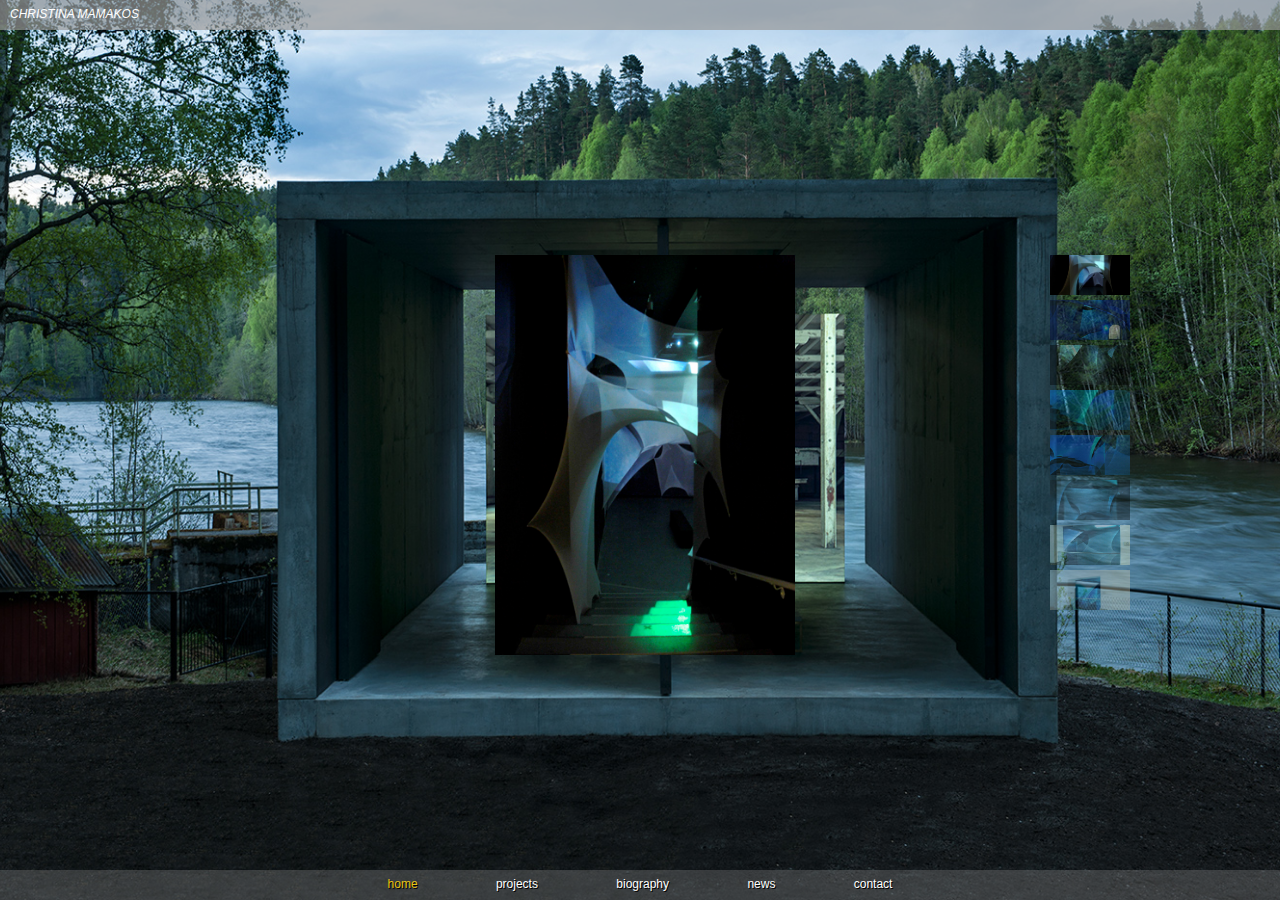
==== Mamakos/src/main/webapp/index.html @ 13bdab5f "initial" ====
<!DOCTYPE html PUBLIC "-//W3C//DTD HTML 4.01 Transitional//EN" "http://www.w3.org/TR/html4/loose.dtd">
<html>
<head>
<meta http-equiv="Content-Type" content="text/html; charset=utf-8">
 <title>Christina Mamakos Fine Arts | Painting</title>
 <meta name="description" content="Official website of Christina Mamakos, fine arts Paintings Exhibitions Installations and art video." />
 <meta name="keywords" content="Fine arts athens, contemporary arts, painting, christina mamakos, exhibitions, installations, conceptual art, art video" />
 
 <link rel="stylesheet" type="text/css" href="styles/site.css" media="screen"/>
 
 <script type="text/javascript" src="scripts/jquery-1.10.1.min.js"></script>
 <script type="text/javascript" src="scripts/jquery.cover.min.js"></script>
 <script type="text/javascript" src="scripts/galleryview/js/jquery.timers-1.2.js"></script>
 <script type="text/javascript" src="scripts/galleryview/js/jquery.easing.1.3.js"></script>
 <script type="text/javascript" src="scripts/galleryview/js/jquery.galleryview-3.0-dev.js"></script>
 <link type="text/css" rel="stylesheet" href="scripts/galleryview/css/jquery.galleryview-3.0-dev.css" />
 
</head>
<body class="live">

  <div id="foreground_wrapper">
    <div id="foreground" style="background-position: center center; background-size: cover;"></div>
  </div>
  <div id="container_outer">
    <div id="container">
      <div id="topnav">
        <div id="title">CHRISTINA MAMAKOS</div>
      </div>
      <div id="work_content">
        <div id="myGallery">
          <ul id="gallery">
            <li><img src="images/projects/waters-wet/waters1.jpg"/></li>
            <li><img src="images/projects/waters-wet/waters2.jpg"/></li>
            <li><img src="images/projects/waters-wet/waters3.jpg"/></li>
            <li><img src="images/projects/waters-wet/waters4.jpg"/></li>
            <li><img src="images/projects/waters-wet/waters5.jpg"/></li>
            <li><img src="images/projects/waters-wet/waters6.jpg"/></li>
            <li><img src="images/projects/waters-wet/waters7.jpg"/></li>
            <li><img src="images/projects/waters-wet/waters8.jpg"/></li>
          </ul>
        </div>
      </div>
      <div id="botnav">
        <ul class="nav">
          <li><a class="active" href="/" title="home">home</a></li>
          <li><a href="/" class="a" title="projects">projects</a></li>
          <li><a href="/" class="a" title="biography">biography</a></li>
          <li><a href="/" class="a" title="news">news</a></li>
          <li><a href="/" class="a" title="contact">contact</a></li>
        </ul>
      </div>
    </div>
  </div>

</body>

<script type="text/javascript">
$(document).ready(function()
  {
    $('#foreground').cover('images/kistefos1.jpg');
    $('#gallery').galleryView({
      panel_animation: 'slide',
      panel_scale: 'fit',
      pan_images: true,
      show_filmstrip_nav: false,
      filmstrip_position: 'right',
      show_infobar: false,
      infobar_opacity: 0,
 });
  });
  
</script>

</html>
---- Mamakos/src/main/webapp/styles/site.css ----
@CHARSET "UTF-8";

html, body, div, span, applet, object, iframe, h1, h2, h3, h4, h5, h6, p, blockquote, pre, a, abbr, acronym, address, big, cite, code, del, dfn, em, font, img, ins, kbd, q, s, samp, small, strike, strong, sub, sup, tt, var, dl, dt, dd, ol, ul, li, fieldset, form, label, legend, table, caption, tbody, tfoot, thead, tr, th, td, hr {
    border: 0 none;
    font-family: inherit;
    font-size: 100%;
    font-style: inherit;
    margin: 0;
    outline: 0 none;
    padding: 0;
    vertical-align: top;
}
:focus {
    outline: 0 none;
}
body {
    line-height: 1;
}
ol, ul {
    list-style: none outside none;
}
table {
    border-collapse: separate;
    border-spacing: 0;
}
caption, th, td {
    font-weight: normal;
    text-align: left;
}
blockquote:before, blockquote:after, q:before, q:after {
    content: "";
}
blockquote, q {
    quotes: "" "";
}
html {
    height: 100%;
}
body {
    background: none repeat scroll 0 0 #000000;
    color: #FFFFFF;
    font-family: 'CartoGothicProLight',Arial,sans-serif;
    font-size: 12px;
    height: 100%;
    line-height: 19px;
    width: 100%;
}
body.live {
    overflow: hidden;
}
a {
    color: #D7D7D7;
    cursor: pointer;
    text-decoration: none;
}
a:hover, a:active {
    color: #f9f9f9;
}
img {
}
p {
}
ul {
    list-style: none outside none;
}
bold, strong {
    color: inherit;
    font-family: 'CartoGothicProBold',Arial,Helvetica,sans-serif;
    font-weight: normal;
}
em {
    font-family: 'CartoGothicProItalic',Arial,Helvetica,sans-serif;
    font-weight: normal;
}
em strong, strong em {
    font-family: 'CartoGothicProBoldItalic',Arial,Helvetica,sans-serif;
    font-weight: normal;
}
p + p, p + h2, p + h3 {
    margin-top: 12px;
}
h1, h2, h3, h4, h5, h6, #logo {
    font-family: 'CartoGothicProLight',Arial,Helvetica,sans-serif;
    font-size: 12px;
    font-weight: normal;
    letter-spacing: 1px;
}
h2 strong {
    font-family: 'CartoGothicProBold',Arial,sans-serif;
}
#container_outer {
    display: block;
    height: 100%;
    min-height: 300px;
    min-width: 600px;
    overflow: hidden;
    position: absolute;
    width: 100%;
}
#container {
    display: block;
    height: 100%;
    margin: 0 auto;
    min-height: 100%;
    position: relative;
}
#drag_container {
    display: block;
    height: 124%;
    left: -12%;
    position: fixed;
    top: -12%;
    width: 124%;
    z-index: 1;
}
#foreground_wrapper {
    display: block;
    height: 100%;
    min-height: 300px;
    min-width: 500px;
    position: absolute;
    width: 100%;
    z-index: 402;
}
#foreground {
    background: none no-repeat scroll left top / cover transparent;
    display: block;
    height: 100%;
    min-height: 300px;
    min-width: 500px;
    position: absolute;
    width: 100%;
    z-index: 403;
}
#player_a {
    z-index: 400;
}

#myGallery
{
  z-index:410;
  top:50%;
  left:50%;
  position: absolute;
  margin-top: -200px;
  text-align: center;
  margin-left: -400px;
}
#main_content_wrapper {
    background: none repeat scroll 0 0 #FFFFFF;
    display: block;
    height: 100%;
    left: 100%;
    overflow: auto;
    position: absolute;
    width: 100%;
    z-index: 405;
}
#main_content, #work_content {
    display: block;
    height: auto;
    margin-bottom: 55550px !important;
    position: absolute;
    width: 100%;
    z-index: 404;
}
#main_content {
    color: #000000;
    font-family: 'CartoGothicProBook',Arial,sans-serif;
    font-size: 12px;
    height: 100%;
    left: 30px;
    margin: 30px 0 0 61px;
    padding: 40px 20px 20px;
    width: 595px;
    z-index: 405;
}
#main_content strong {
    font-family: 'CartoGothicProBold',Arial,sans-serif;
    font-weight: normal;
}
#work_content {
    background-color: transparent;
    color: #FFFFFF;
    height: 100%;
}
.separator {
    height: 1px;
    line-height: 1px;
    margin-bottom: 18px;
    margin-top: 19px;
}
#contentOverlay {
    background-color: #111111;
    display: none;
    height: 100%;
    left: 0;
    opacity: 0.85;
    position: absolute;
    top: 0;
    width: 100%;
    z-index: 402;
}

#title {
  color: #FFFFFF;
  margin-left: 10px;
  margin-top: 5px;
  font-style: oblique;
}


#topnav {
  width: 100%;
  height: 30px;
  position: absolute;
  top: 0px;
  left: 0px;
  background: rgba(152, 152, 153, 0.7);
  z-index:407;
}

#mnav {
    font-family: 'CartoGothicProBook',Arial,sans-serif;
    position: absolute;
    right: 54px;
    text-shadow: 1px 1px 1px #3C3C3C;
    top: 30px;
    width: 85px;
    z-index: 407;
    
}
#mnav a, #mnav a:visited {
    color: #D0D0D0;
    display: block;
    min-width: 45px;
}
#mnav a:hover, #mnav a.active {
    color: #FFFFFF;
}
#mnav.dark {
    text-shadow: none;
}
#mnav.dark a, #mnav.dark a:visited {
    color: #626262;
}
#mnav.dark a:hover, #mnav.dark a.active {
    color: #000000;
    text-shadow: none;
}

#botnav {
  width: 100%;
  height: 30px;
  position: absolute;
  bottom: 0;
  background: rgba(152, 152, 153, 0.3);
  display: block;
  margin: 0 auto;
  text-align: center;
  text-shadow: 1px 1px 0.5px #030303;
  z-index:407;
}
#snav {
    bottom: 20px;
    color: #D4D4D4;
    display: block;
    left: 0;
    margin: 0 auto;
    position: absolute;
    text-align: center;
    text-shadow: 1px 1px 0.5px #030303;
    width: 100%;
    z-index: 406;
}
#botnav a, #botnav{
    color: #FFFFFF;
}
#botnav a:hover, #botnav a.active {
    color: #e7c313;
}
#botnav ul {
    text-align: center;
    list-style-type: none;
    margin-top: 5px;
    width: 100%;
}
#botnav li {
    display: inline;
    width: 30px;
}
#botnav li a#ppstop_rem {
    display: none;
    text-align: left;
}
#botnav li + li {
    margin-left: 75px;
}
#botnav li.prevAndNext {
    width: 42px;
}
#botnav li.prevAndNext a#prevWork, #snav li.prevAndNext a#nextWork {
    color: #8C8C8C;
    display: inline-block;
    padding-top: 1px;
    position: relative;
    width: 16px;
}
#botnav li.prevAndNext a#prevWork:hover, #snav li.prevAndNext a#nextWork:hover {
    color: #C4C4C4;
}
#prevWork {
    margin-right: 5px;
}
.dimmed {
    visibility: hidden;
}
#main_content a, #main_content a:visited {
    color: #333333;
    text-decoration: underline;
}
#main_content a:hover {
    color: #000000;
}
#main_content strong {
    font-family: 'CartoGothicProBook',Arial,sans-serif;
    font-weight: normal;
}
#main_content h1 {
    color: #000000;
    font-family: 'CartoGothicProBold',Arial,sans-serif;
    font-size: 14px;
    font-weight: normal;
    letter-spacing: 1px;
    margin: 1px 0 12px;
}
#main_content h2 {
    color: #000000;
    font-family: 'CartoGothicProBold',Arial,sans-serif;
    font-size: 12px;
    font-weight: normal;
    letter-spacing: 1px;
    line-height: 17px;
    margin: 24px 0 4px;
}
#main_content .news {
    width: 595px;
}
#main_content .news {
    font-family: 'CartoGothicProBook',Arial,sans-serif;
}
#main_content .news p.news_head + p {
    margin-top: -1px;
}
#main_content .news h1 {
    letter-spacing: normal;
    margin-bottom: 45px;
}
#main_content .news h2 {
    font-family: 'CartoGothicProBook',Arial,sans-serif;
}
#main_content .news h2 + p {
    margin-top: 12px;
}
#main_content .news h2 + h2 {
    margin-top: -3px !important;
}
#main_content .news h2 strong {
    font-family: 'CartoGothicProBold',Arial,sans-serif;
}
#main_content .news p {
    margin-bottom: 1px;
}
#main_content .bio {
    width: 700px;
}
#main_content .bio p {
    margin-bottom: 19px;
}
#scrollTop {
    background: url("p/arrow_top.png") no-repeat scroll left top transparent;
    bottom: 8px;
    cursor: pointer;
    display: none;
    height: 12px;
    opacity: 0;
    position: fixed;
    right: 20px;
    width: 12px;
    z-index: 410;
}
.panel, .contentWindow {
    background: none repeat scroll 0 0 rgba(17, 17, 17, 0.35);
    cursor: move;
    display: none;
    height: auto !important;
    left: 30px;
    padding: 20px;
    position: absolute;
    text-shadow: 1px 1px 0.5px #333333;
    top: 30px;
    width: 390px;
    z-index: 408;
}
.shrinking {
    height: auto;
}
#work_content h1 {
    cursor: text;
    font-family: 'CartoGothicProBold',Arial,sans-serif;
    font-size: 12px;
    letter-spacing: normal;
}
#work_content h2 {
    font-family: 'CartoGothicProBook',Arial,Helvetica,sans-serif;
    font-size: 12px;
    font-weight: normal;
    letter-spacing: 0;
    margin-bottom: 13px;
}
#work_content h3 {
    font-family: 'CartoGothicProBold',Arial,Helvetica,sans-serif;
    font-size: 12px;
    font-weight: normal;
    letter-spacing: 0;
    margin: 0;
}
.trigger {
    cursor: pointer !important;
}
h3 + .triggerT {
    margin-bottom: 12px;
    margin-top: 0;
}
.triggerT, .triggerM {
    cursor: pointer !important;
    display: block;
    position: relative;
    width: 100%;
}
.triggerM {
    cursor: auto !important;
}
.triggerM_more {
    cursor: pointer !important;
}
.detail_link {
    margin-top: 13px;
}
.trigger .expand {
    background: url("p/expand.png") no-repeat scroll left top transparent;
    bottom: 0;
    display: inline-block;
    height: 11px;
    position: absolute;
    right: 0;
    width: 11px;
}
.trigger:hover .expand {
    background: url("p/expand.png") no-repeat scroll -11px 0 transparent;
    cursor: pointer !important;
}
.trigger.active .expand, .trigger.active:hover .expand {
    background: url("p/expand.png") no-repeat scroll -22px 0 transparent;
}
.contentT, .contentM {
    cursor: text;
    display: none;
    margin-top: 12px;
}
.contentM {
    margin-top: 0;
}
.contentM h1 {
    width: auto !important;
}
.contentT p + p {
    margin-top: 6px;
}
.contentT + .triggerT, .contentT + h3, .contentT + p {
    margin-top: 12px;
}
.trigger.active, .trigger:hover {
    color: #FFFFFF;
}
a span.more {
    background: url("p/i_more.png") no-repeat scroll left top transparent;
    cursor: pointer !important;
    display: inline-block;
    height: 10px;
    margin: 5px 1px 0 3px;
    opacity: 0.6;
    width: 9px;
}
a:hover span.more {
    opacity: 1;
}
.contentT ul li, .editor_body ul li {
    margin: 6px 0;
}
#galleryWrapper a, #works_list a {
    text-decoration: none;
}
.galleryWrapper {
    display: block;
    left: -18px;
    margin-bottom: 64px;
    position: relative;
    top: -12px;
    width: 732px;
}
.galleryLine {
    height: auto;
    position: relative;
}
.galleryBox {
    display: inline-block;
    height: 100%;
    padding: 17px;
    position: relative;
}
.galleryBox span {
    color: #000000;
    display: inline;
    font-family: 'CartoGothicProBook',Arial,sans-serif;
    left: 18px;
    line-height: 13px;
    opacity: 0;
    position: absolute;
    top: 170px;
    width: 210px;
    z-index: 860;
}
.galleryBox span.shown {
}
.galleryBox span span {
    position: relative;
    top: 0;
}
a.gallery img {
    display: inline-block;
    height: 152px;
    width: 210px;
}
#works_list {
    font-family: 'CartoGothicProBook',Arial,sans-serif;
    left: -17px;
    position: relative;
    top: 0;
    width: 440px;
}
#works_list ul {
    left: 14px;
    position: relative;
}
#works_list ul li {
    color: #000000 !important;
    display: none;
    line-height: 2em;
    position: relative;
}
#works_list a {
    color: #444444 !important;
    left: 9px;
    position: absolute;
    top: 1px;
}
#works_list a:hover {
    color: #000000 !important;
}
#works_list li:hover:before {
    content: "» ";
}
#switch_wrapper {
    height: 22px;
    left: 726px;
    position: absolute;
    top: 40px;
    width: 44px;
    z-index: 899;
}
#switch_thumbs, #switch_list {
    opacity: 0.2;
    padding: 4px;
}
#switch_thumbs img, #switch_list img {
    height: 11px;
    position: relative;
    top: 5px;
    width: 11px;
}
#switch_thumbs.active, #switch_list.active {
    opacity: 1;
}
#player_wrapper {
    bottom: 0;
    height: 100%;
    position: fixed;
    top: 0;
    width: 100%;
    z-index: 300;
}
video#player_a {
    display: block;
    height: 100%;
    width: 100%;
    z-index: 400;
}
.triggerEx {
    cursor: pointer !important;
}
.image_link_space {
    cursor: pointer !important;
    margin-left: 3px;
}
.text_links {
    margin-top: 12px;
}
.text_link_spacer {
    display: inline-block;
    width: 24px;
}
.context_gallery {
    display: inline-block;
    margin: 0 0 0 6px;
    position: absolute;
    right: -3px;
    text-align: right;
    top: 0;
}
.context_gallery_title {
    right: 17px;
    top: 20px;
}
.context_gallery a.triggerContext, .context_gallery img {
    cursor: pointer !important;
    display: inline-block;
    height: 16px;
    position: relative;
    top: 4px;
    width: 16px;
}
.context_gallery a.triggerContext {
    display: inline-block;
    position: relative;
    top: 0;
}
.triggerContext + .triggerContext {
}
.context_icon {
    background: none no-repeat scroll left top transparent;
    cursor: pointer !important;
    display: inline-block;
    height: 9px;
    opacity: 0.6;
    position: relative;
    right: 3px;
    top: 4px;
    width: 10px;
}
.triggerContext:hover .context_icon, .triggerContext.active .context_icon, .context_icon:hover, .context_icon.active {
    opacity: 1;
}
.context_icon_image {
    background-image: url("p/i_camera.png");
}
.context_icon_video {
    background-image: url("p/i_video.png");
}
.triggerEx.playing .context_icon_video, .triggerC.playing .context_icon_video {
    background-position: -10px 0 !important;
}
.context_icon_article {
    background-image: url("p/i_article.png");
}
.context_icon_more {
    background-image: url("p/i_more.png");
}
.context_icon_current {
    background-image: url("p/i_home.gif");
}
.research_spacer {
    border-top: 1px dashed #CCCCCC;
    height: 1px;
    margin: 0.5em 0;
    width: 100%;
}
.contentWindowImage {
    min-height: 102px !important;
    min-width: 180px !important;
    padding: 20px;
    position: absolute !important;
    z-index: 410;
}
.contentWindowImage img {
    cursor: move;
    opacity: 1 !important;
    width: 100%;
}
.content_player_wrapper {
    display: block;
    height: 100%;
    min-height: 300px;
    min-width: 400px;
    position: relative;
    width: 100%;
    z-index: 908;
}
.player_b {
    cursor: pointer;
    display: block;
    height: 100%;
    min-height: 300px;
    min-width: 400px;
    position: relative;
    width: 100%;
    z-index: 909;
}
.tooltip {
    background-color: rgba(17, 17, 17, 0.6);
    color: #FFFFFF;
    display: none;
    left: 0;
    padding: 1px 5px;
    position: fixed;
    top: 0;
    z-index: 911;
}
.tooltip.translucent {
    background-color: rgba(17, 17, 17, 0.35);
}
.close_button, .close_button_alt, .close_button_content, .minimize_button {
    cursor: pointer !important;
    display: block;
    height: 18px;
    position: absolute;
    right: 5px;
    top: 2px;
    width: 14px;
}
.minimize_button {
    right: 17px;
}
.buttonActual {
    background: url("p/i_close.png") no-repeat scroll 0 0 transparent;
    cursor: pointer !important;
    display: block;
    height: 8px;
    line-height: 1;
    opacity: 0.6;
    position: absolute;
    right: 4px;
    top: 6px;
    width: 8px;
}
.minimize_button .buttonActual {
    background-image: url("p/i_minimize.png");
    width: 9px;
}
.minimize_button.maximize .buttonActual {
    background-position: -10px 0;
}
.close_button_content.dark .buttonActual {
    background-image: url("p/i_close_dark.png");
}
.buttonActual:hover, .close_button:hover .buttonActual, .close_button_content .buttonActual .minimize_button:hover .buttonActual {
    opacity: 1;
}
.editor_body {
    background-color: #FFFFFF;
    color: #000000;
    font-family: 'CartoGothicProBook',Arial,sans-serif;
    font-size: 12px;
    line-height: normal;
    margin-left: 20px;
    width: 595px;
}
.editor_body p, #main_content p {
    font-size: 12px;
    line-height: 19px;
    text-align: justify;
}
.editor_body strong {
    font-family: 'CartoGothicProBold',Arial,sans-serif;
    font-weight: normal;
}
.editor_body a, .editor_body a:visited {
    color: #333333;
    text-decoration: underline;
}
.editor_body a:hover {
    color: #000000;
}
.editor_body_news_info {
    background-color: #FFFFFF;
    color: #000000;
    font-family: 'CartoGothicProBook',Arial,sans-serif;
    font-size: 12px;
    line-height: normal;
    margin-left: 20px;
    width: 595px;
}
.editor_body_work_info {
    background-color: #000000;
    color: #FFFFFF;
    font-family: 'CartoGothicProBook',Arial,sans-serif;
    font-size: 12px;
    line-height: normal;
    margin-left: 20px;
    width: 390px;
}
.editor_body_panel {
    background-color: #111111;
    color: #FFFFFF;
    font-family: 'CartoGothicProLight',Arial,sans-serif;
    padding-left: 20px;
    width: 390px;
}
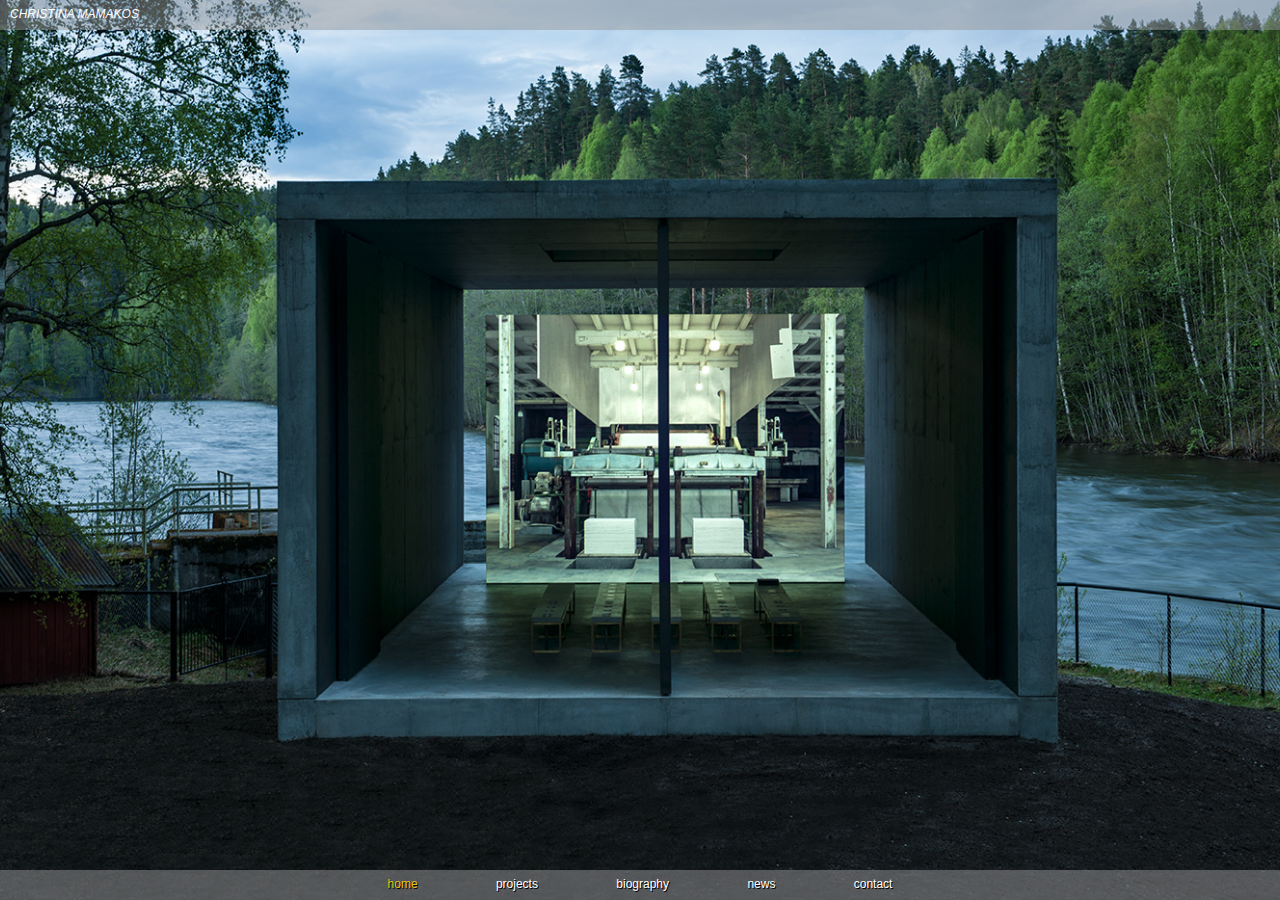
==== commit 8d77a2b3: "oti" ====
--- a/Mamakos/src/main/webapp/index.html
+++ b/Mamakos/src/main/webapp/index.html
@@ -27,18 +27,6 @@
         <div id="title">CHRISTINA MAMAKOS</div>
       </div>
       <div id="work_content">
-        <div id="myGallery">
-          <ul id="gallery">
-            <li><img src="images/projects/waters-wet/waters1.jpg"/></li>
-            <li><img src="images/projects/waters-wet/waters2.jpg"/></li>
-            <li><img src="images/projects/waters-wet/waters3.jpg"/></li>
-            <li><img src="images/projects/waters-wet/waters4.jpg"/></li>
-            <li><img src="images/projects/waters-wet/waters5.jpg"/></li>
-            <li><img src="images/projects/waters-wet/waters6.jpg"/></li>
-            <li><img src="images/projects/waters-wet/waters7.jpg"/></li>
-            <li><img src="images/projects/waters-wet/waters8.jpg"/></li>
-          </ul>
-        </div>
       </div>
       <div id="botnav">
         <ul class="nav">
@@ -58,15 +46,15 @@
 $(document).ready(function()
   {
     $('#foreground').cover('images/kistefos1.jpg');
-    $('#gallery').galleryView({
-      panel_animation: 'slide',
-      panel_scale: 'fit',
-      pan_images: true,
-      show_filmstrip_nav: false,
-      filmstrip_position: 'right',
-      show_infobar: false,
-      infobar_opacity: 0,
- });
+//     $('#gallery').galleryView({
+//       panel_animation: 'slide',
+//       panel_scale: 'fit',
+//       pan_images: true,
+//       show_filmstrip_nav: false,
+//       filmstrip_position: 'right',
+//       show_infobar: false,
+//       infobar_opacity: 0,
+//  });
   });
   
 </script>
--- a/Mamakos/src/main/webapp/styles/site.css
+++ b/Mamakos/src/main/webapp/styles/site.css
@@ -37,13 +37,18 @@
     height: 100%;
 }
 body {
-    background: none repeat scroll 0 0 #000000;
-    color: #FFFFFF;
+    background: none repeat scroll 0 0;
+    color: black;
     font-family: 'CartoGothicProLight',Arial,sans-serif;
     font-size: 12px;
     height: 100%;
     line-height: 19px;
     width: 100%;
+}
+
+body.whitebg
+{
+  color: black; !important;
 }
 body.live {
     overflow: hidden;
@@ -156,14 +161,7 @@
     width: 100%;
     z-index: 405;
 }
-#main_content, #work_content {
-    display: block;
-    height: auto;
-    margin-bottom: 55550px !important;
-    position: absolute;
-    width: 100%;
-    z-index: 404;
-}
+
 #main_content {
     color: #000000;
     font-family: 'CartoGothicProBook',Arial,sans-serif;
@@ -180,9 +178,25 @@
     font-weight: normal;
 }
 #work_content {
+    display: block;
+    position: absolute;
+    width: 100%;
+    z-index: 404;
     background-color: transparent;
     color: #FFFFFF;
-    height: 100%;
+    bottom: 30px;
+    top: 30px;
+}
+
+#work_content.whitebg {
+  color: #000000; !important;
+}
+
+.middletext {
+  height: 100%;
+  width: 100%;
+  min-height: 240px;
+  min-width: 600px;
 }
 .separator {
     height: 1px;
@@ -207,6 +221,14 @@
   margin-left: 10px;
   margin-top: 5px;
   font-style: oblique;
+}
+
+page_title {
+  color: #FFFFFF;
+  margin-left: 2px;
+  margin-top: 5px;
+  font-style: oblique;
+  color: #e7c313;
 }
 
 
@@ -216,8 +238,12 @@
   position: absolute;
   top: 0px;
   left: 0px;
-  background: rgba(152, 152, 153, 0.7);
+  background: rgba(152, 152, 153, 0.5);
   z-index:407;
+}
+
+#topnav.whitebg{
+  background: rgba(152, 152, 153, 1); !important;
 }
 
 #mnav {
@@ -254,12 +280,16 @@
   height: 30px;
   position: absolute;
   bottom: 0;
-  background: rgba(152, 152, 153, 0.3);
+  background: rgba(152, 152, 153, 0.5);
   display: block;
   margin: 0 auto;
   text-align: center;
   text-shadow: 1px 1px 0.5px #030303;
   z-index:407;
+}
+
+#botnav.whitebg{
+  background: rgba(152, 152, 153, 1); !important;
 }
 #snav {
     bottom: 20px;
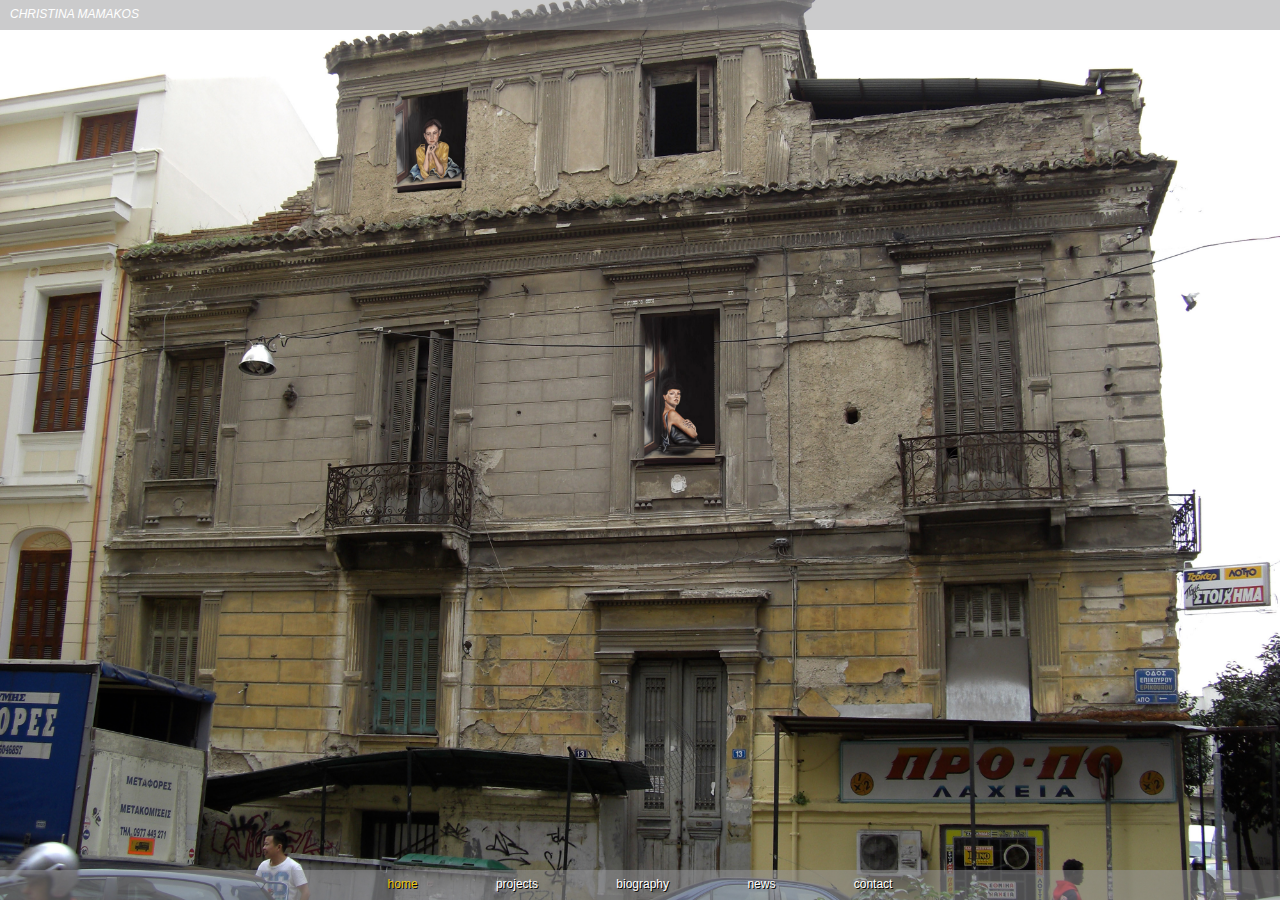
==== commit eaf6e76f: "a" ====
--- a/Mamakos/src/main/webapp/index.html
+++ b/Mamakos/src/main/webapp/index.html
@@ -30,9 +30,9 @@
       </div>
       <div id="botnav">
         <ul class="nav">
-          <li><a class="active" href="/" title="home">home</a></li>
-          <li><a href="/" class="a" title="projects">projects</a></li>
-          <li><a href="/" class="a" title="biography">biography</a></li>
+          <li><a class="active" href="" title="home">home</a></li>
+          <li><a href="projects.jsp" class="a" title="projects">projects</a></li>
+          <li><a href="biography.jsp" class="a" title="biography">biography</a></li>
           <li><a href="/" class="a" title="news">news</a></li>
           <li><a href="/" class="a" title="contact">contact</a></li>
         </ul>
@@ -45,7 +45,7 @@
 <script type="text/javascript">
 $(document).ready(function()
   {
-    $('#foreground').cover('images/kistefos1.jpg');
+    $('#foreground').cover('images/projects/girls/installation/2.jpg');
 //     $('#gallery').galleryView({
 //       panel_animation: 'slide',
 //       panel_scale: 'fit',
--- a/Mamakos/src/main/webapp/styles/site.css
+++ b/Mamakos/src/main/webapp/styles/site.css
@@ -231,6 +231,13 @@
   color: #e7c313;
 }
 
+#bio {
+  position: absolute;
+  left:15%;
+  top:15%;
+  height:70%;
+  width:70%;
+}
 
 #topnav {
   width: 100%;
@@ -407,6 +414,28 @@
 #main_content .bio p {
     margin-bottom: 19px;
 }
+
+#projects
+{
+  position: absolute;
+  left:50%;
+  top:50%;
+  margin-left: -322px; 
+  margin-top: -107px;
+}
+
+.project
+{
+  width: 150px;
+  height: 215px;
+}
+
+.project img
+{
+  width: 150px;
+  height: 200px;
+}
+
 #scrollTop {
     background: url("p/arrow_top.png") no-repeat scroll left top transparent;
     bottom: 8px;
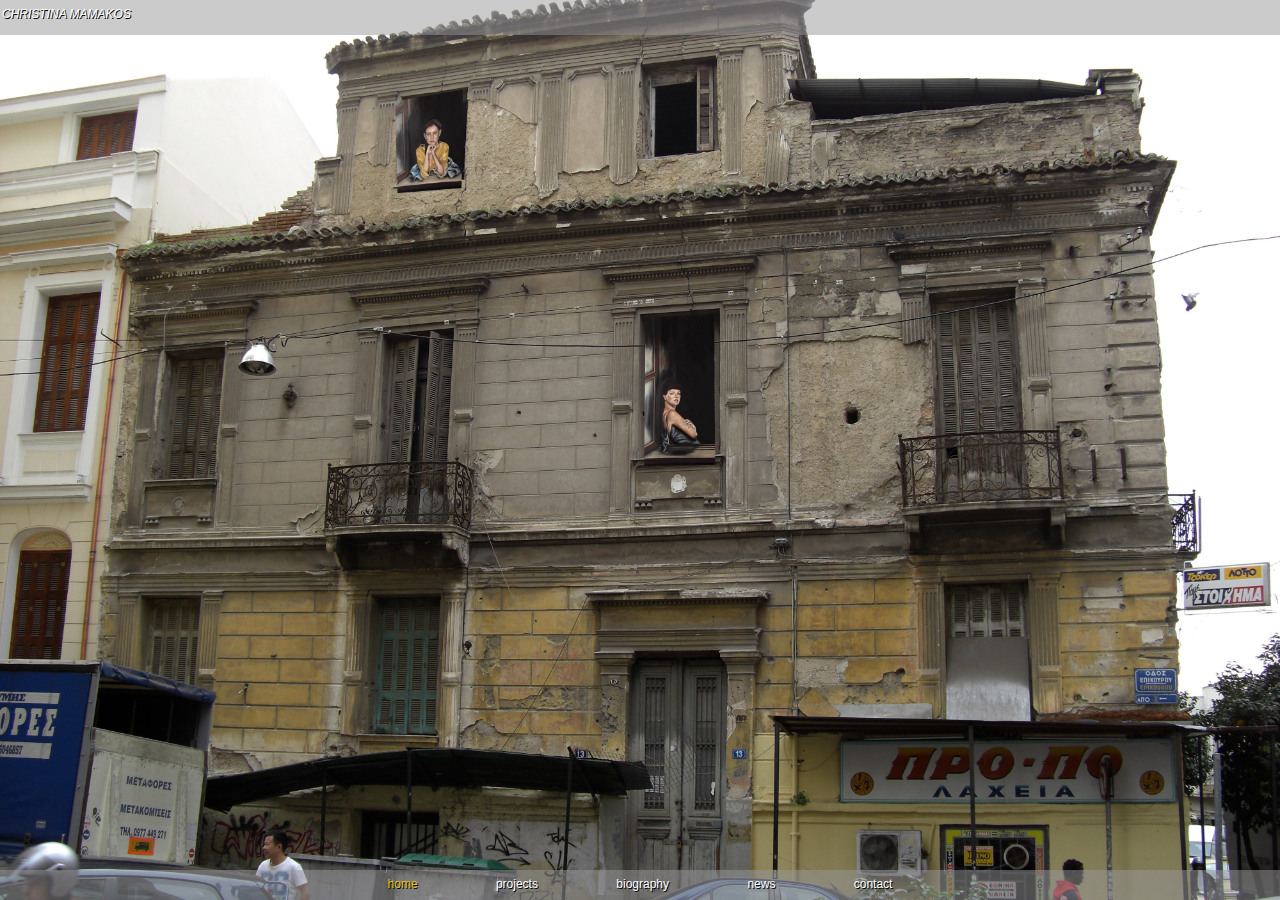
==== commit fe80a116: "a" ====
--- a/Mamakos/src/main/webapp/index.html
+++ b/Mamakos/src/main/webapp/index.html
@@ -33,8 +33,8 @@
           <li><a class="active" href="" title="home">home</a></li>
           <li><a href="projects.jsp" class="a" title="projects">projects</a></li>
           <li><a href="biography.jsp" class="a" title="biography">biography</a></li>
-          <li><a href="/" class="a" title="news">news</a></li>
-          <li><a href="/" class="a" title="contact">contact</a></li>
+          <li><a href="" class="a" title="news">news</a></li>
+          <li><a href="contact.jsp" class="a" title="contact">contact</a></li>
         </ul>
       </div>
     </div>
--- a/Mamakos/src/main/webapp/styles/site.css
+++ b/Mamakos/src/main/webapp/styles/site.css
@@ -141,15 +141,31 @@
     z-index: 400;
 }
 
+#contact{
+  top:50%;
+  left:50%;
+  position: absolute;
+  margin-top: -20px;
+  text-align: center;
+  margin-left: -60px;
+}
+
+a[href^="mailto"]{
+	color: #000000;
+	font-weight: bold;
+	text-decoration: none;
+	font-size: 120%;
+}
+
 #myGallery
 {
   z-index:410;
   top:50%;
   left:50%;
   position: absolute;
-  margin-top: -200px;
+  margin-top: -250px;
   text-align: center;
-  margin-left: -400px;
+  margin-left: -150px;
 }
 #main_content_wrapper {
     background: none repeat scroll 0 0 #FFFFFF;
@@ -218,15 +234,14 @@
 
 #title {
   color: #FFFFFF;
-  margin-left: 10px;
-  margin-top: 5px;
+ /* margin-left: 10px;
+  margin-top: 5px;*/
   font-style: oblique;
+  float: left;
 }
 
 page_title {
   color: #FFFFFF;
-  margin-left: 2px;
-  margin-top: 5px;
   font-style: oblique;
   color: #e7c313;
 }
@@ -247,11 +262,23 @@
   left: 0px;
   background: rgba(152, 152, 153, 0.5);
   z-index:407;
+  padding-left: 2px;
+  padding-top: 5px;
+  text-align: center;
+  text-shadow: 1px 1px 0.5px #030303;
 }
 
 #topnav.whitebg{
   background: rgba(152, 152, 153, 1); !important;
 }
+
+#pagetitle{
+  color: #e7c313;
+  margin-left: 6px;
+  font-style: oblique;
+  float: left;
+}
+
 
 #mnav {
     font-family: 'CartoGothicProBook',Arial,sans-serif;
@@ -280,6 +307,54 @@
 #mnav.dark a:hover, #mnav.dark a.active {
     color: #000000;
     text-shadow: none;
+}
+
+.projectnav{
+	float:right;
+	margin-right: 10px;
+}
+
+.projectnav a, .projectnav{
+    color: #FFFFFF;
+}
+.projectnav a:hover, .projectnav a.active {
+    color: #e7c313;
+}
+.projectnav ul {
+    text-align: center;
+    list-style-type: none;
+    margin-top: 5px;
+    width: 100%;
+}
+.projectnav li {
+    display: inline;
+    width: 30px;
+}
+.projectnav li a#ppstop_rem {
+    display: none;
+    text-align: left;
+}
+.projectnav li + li {
+    margin-left: 35px;
+}
+
+.projectnav li:last-child
+{
+	margin-right: 15px;
+}
+
+.projectnav li.prevAndNext {
+    width: 42px;
+}
+.projectnav li.prevAndNext a#prevWork, #snav li.prevAndNext a#nextWork {
+    color: #8C8C8C;
+    display: inline-block;
+    padding-top: 1px;
+    position: relative;
+    width: 16px;
+}
+.projectnav li.prevAndNext a#prevWork:hover, #snav li.prevAndNext a#nextWork:hover {
+    color: #C4C4C4;
 }
 
 #botnav {
@@ -417,7 +492,7 @@
 
 #projects
 {
-  position: absolute;
+  position: absolute !important;
   left:50%;
   top:50%;
   margin-left: -322px; 
